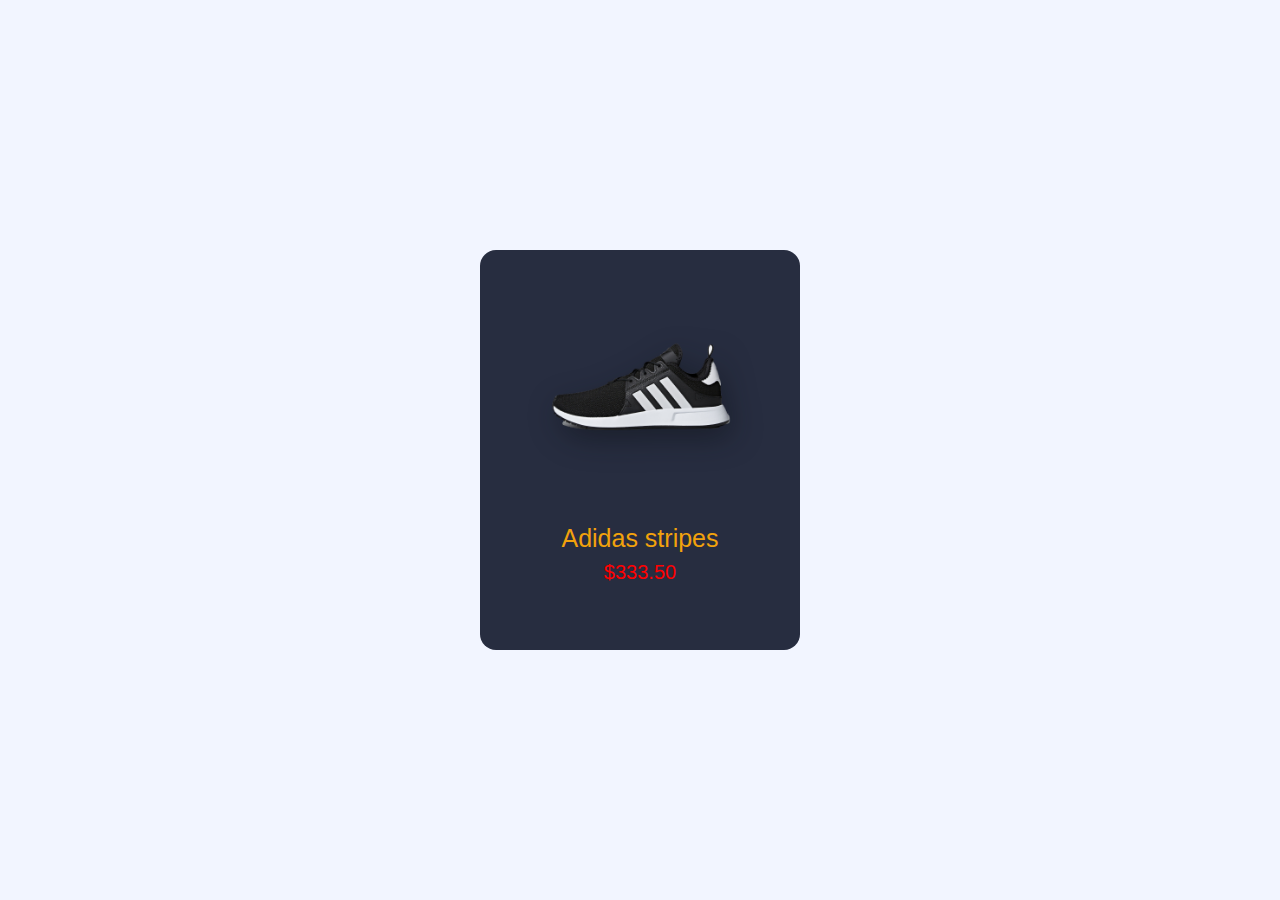
==== index.html @ 8668f111 "thay ten file" ====
<!DOCTYPE html>
<html lang="en">
<head>
    <meta charset="UTF-8">
    <meta http-equiv="X-UA-Compatible" content="IE=edge">
    <meta name="viewport" content="width=device-width, initial-scale=1.0">
    <title>Product</title>
     
    <link rel="stylesheet" href="style.css" />
   
</head>
<body>
    <div class="container">
        <div class="card">
            <img src="adidas.png" class="card-img" />
            <div class="card-data">
                <div class="card-title">Adidas stripes</div>
                <span class="card-preci">$333.50</span>
                <p class="card-description">New product from Adidas is would be the perfect choice !</p>
                <a href="#" class="card-button">Buy </a>&nbsp;
                <a href="#" class="card-button1">View </a>&nbsp;
            </div>
        </div>

    </div>
</body>
</html>
---- style.css ----
* {
    box-sizing: border-box;
}

body {
    margin: 0;
    padding: 0;
    font-family: 'Poppins', sans-serif;
    font-size: 16px;
}

h1,p {
    margin: 0;
}

a {
    text-decoration: none;
}

img {
    max-width: 100%;
    height: auto;
}

.container {
    height: 100vh;
    display: flex;
    justify-content: center;
    align-items: center;
    background-color: #f2f5ff;
}

.container .card {
    width: 320px;
    height: 400px;
    background-color: #272d40;
    border-radius: 16px;
    padding: 64px 32px 0; 
    color: #e9eaec;
    overflow-y: hidden;
}

.card-img {
    position: absolute;
    width: 260px;
    filter: drop-shadow(5px 10px 15px rgba(8,9,13,0.4));
}

.card-data {
    transform: translateY(210px);
    text-align: center;
}

.card-title {
    font-size: 25px;
    color: #f2a20c;
    margin-bottom: 8px;
}

.card-preci {
    display: inline-block;
    font-size: 20px;
    font-weight: 500;
    margin-bottom: 20px;
    color:red;
}

.card-description {
    font-size: 14px;
    text-align: initial;
    margin-bottom: 20px;
    opacity: 0;
}

.card-button {
    display: inline-block;
    width: max-content;
    padding: 18px 32px;
    background-color: #f2a20c;
    color: #e9eaec;
    border-radius: 8px;
    font-weight: 600;
    transition: 0.2s;
    opacity: 0;
}

.card-button1 {
    display: inline-block;
    width: max-content;
    padding: 18px 32px;
    background-color: blue;
    color: #e9eaec;
    border-radius: 8px;
    font-weight: 600;
    transition: 0.2s;
    opacity: 0;
}

.card-button:hover {
    box-shadow: 0 18px 40px -12px rgba(242,162,12,1);
}

.card-button1:hover {
    box-shadow: 0 18px 40px -12px rgba(0,0,255,1);
}

.card-img, .card-data, .card-title, .card-preci, .card-description {
    transition: 0.5s;
}

.card:hover .card-img {
    transform: translate(-24px,-152px) rotate(-20deg);
}

.card:hover .card-data {
    transform: translateY(76px);
}

.card:hover .card-title {
    transform: translateX(-62px);
    margin-bottom: 0;
}

.card:hover .card-preci {
    transform: translateX(-92px);
}

.card:hover .card-description, .card:hover .card-button, .card:hover .card-button1 {
    transition-delay: 0.2s;
    opacity: 1;
}
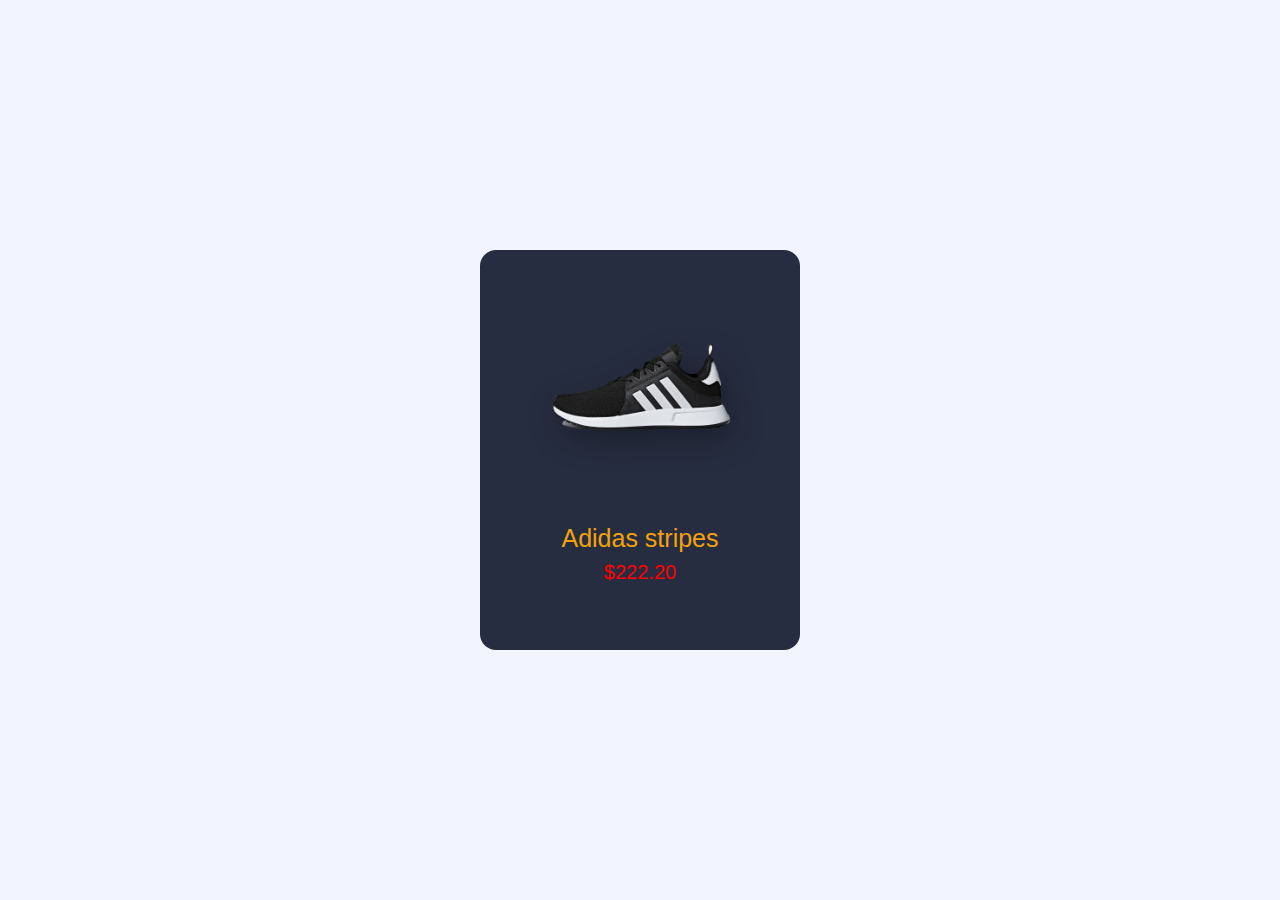
==== commit d794b2b8: "Update code" ====
--- a/index.html
+++ b/index.html
@@ -4,7 +4,7 @@
     <meta charset="UTF-8">
     <meta http-equiv="X-UA-Compatible" content="IE=edge">
     <meta name="viewport" content="width=device-width, initial-scale=1.0">
-    <title>Product</title>
+    <title>HOME</title>
      
     <link rel="stylesheet" href="style.css" />
    
@@ -15,7 +15,7 @@
             <img src="adidas.png" class="card-img" />
             <div class="card-data">
                 <div class="card-title">Adidas stripes</div>
-                <span class="card-preci">$333.50</span>
+                <span class="card-preci">$222.20</span>
                 <p class="card-description">New product from Adidas is would be the perfect choice !</p>
                 <a href="#" class="card-button">Buy </a>&nbsp;
                 <a href="#" class="card-button1">View </a>&nbsp;
